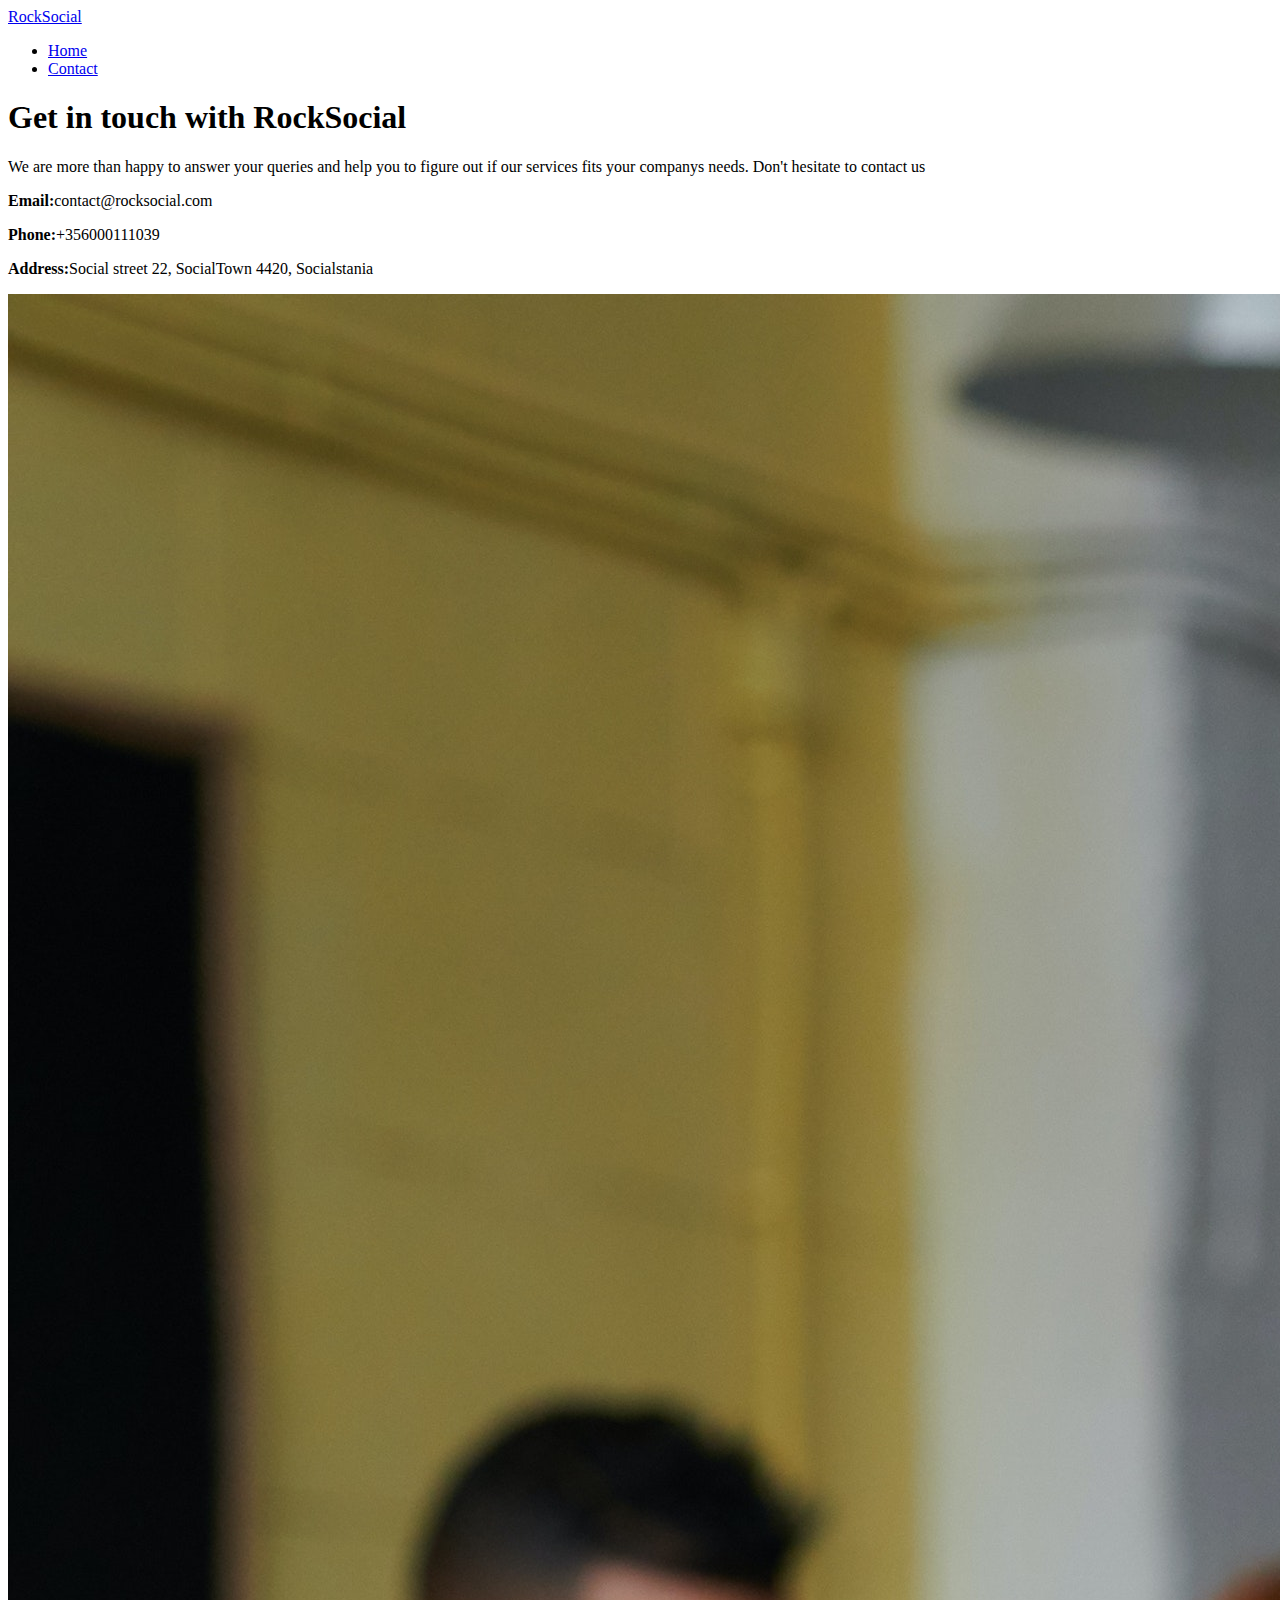
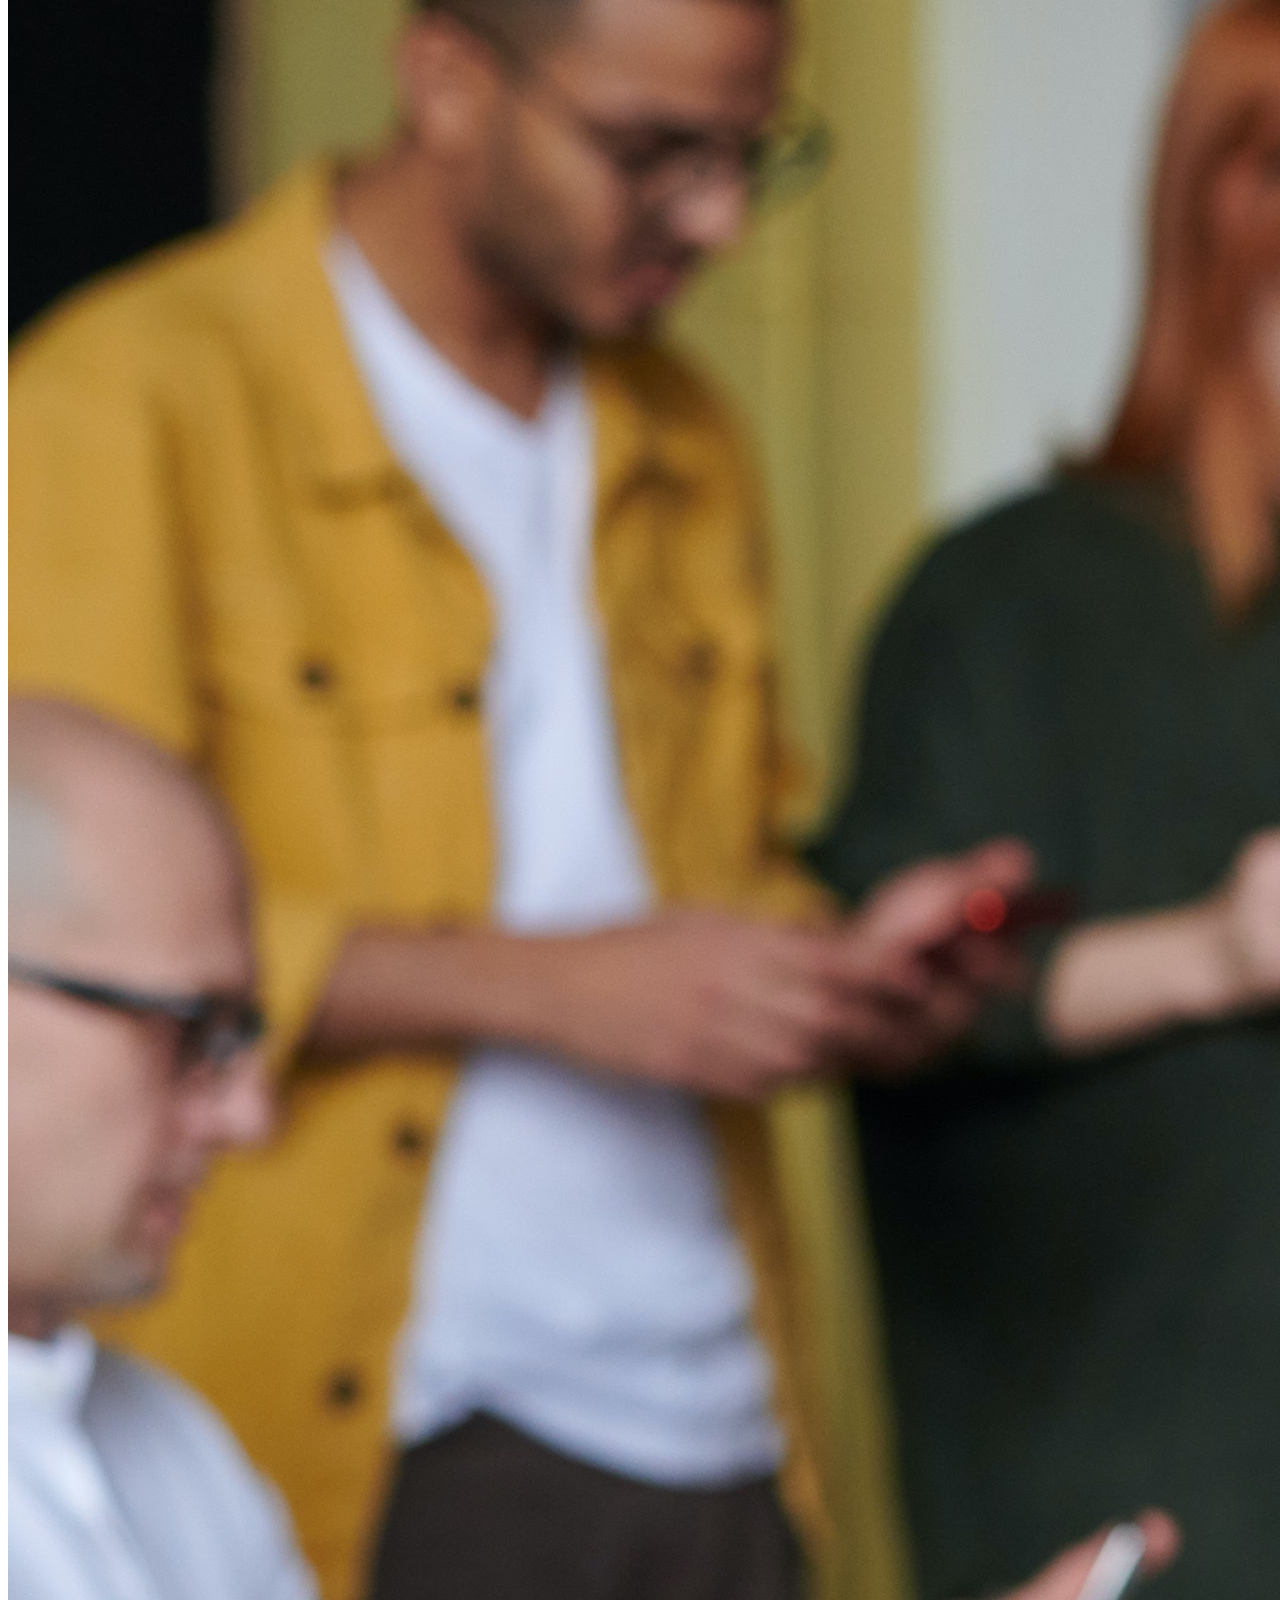
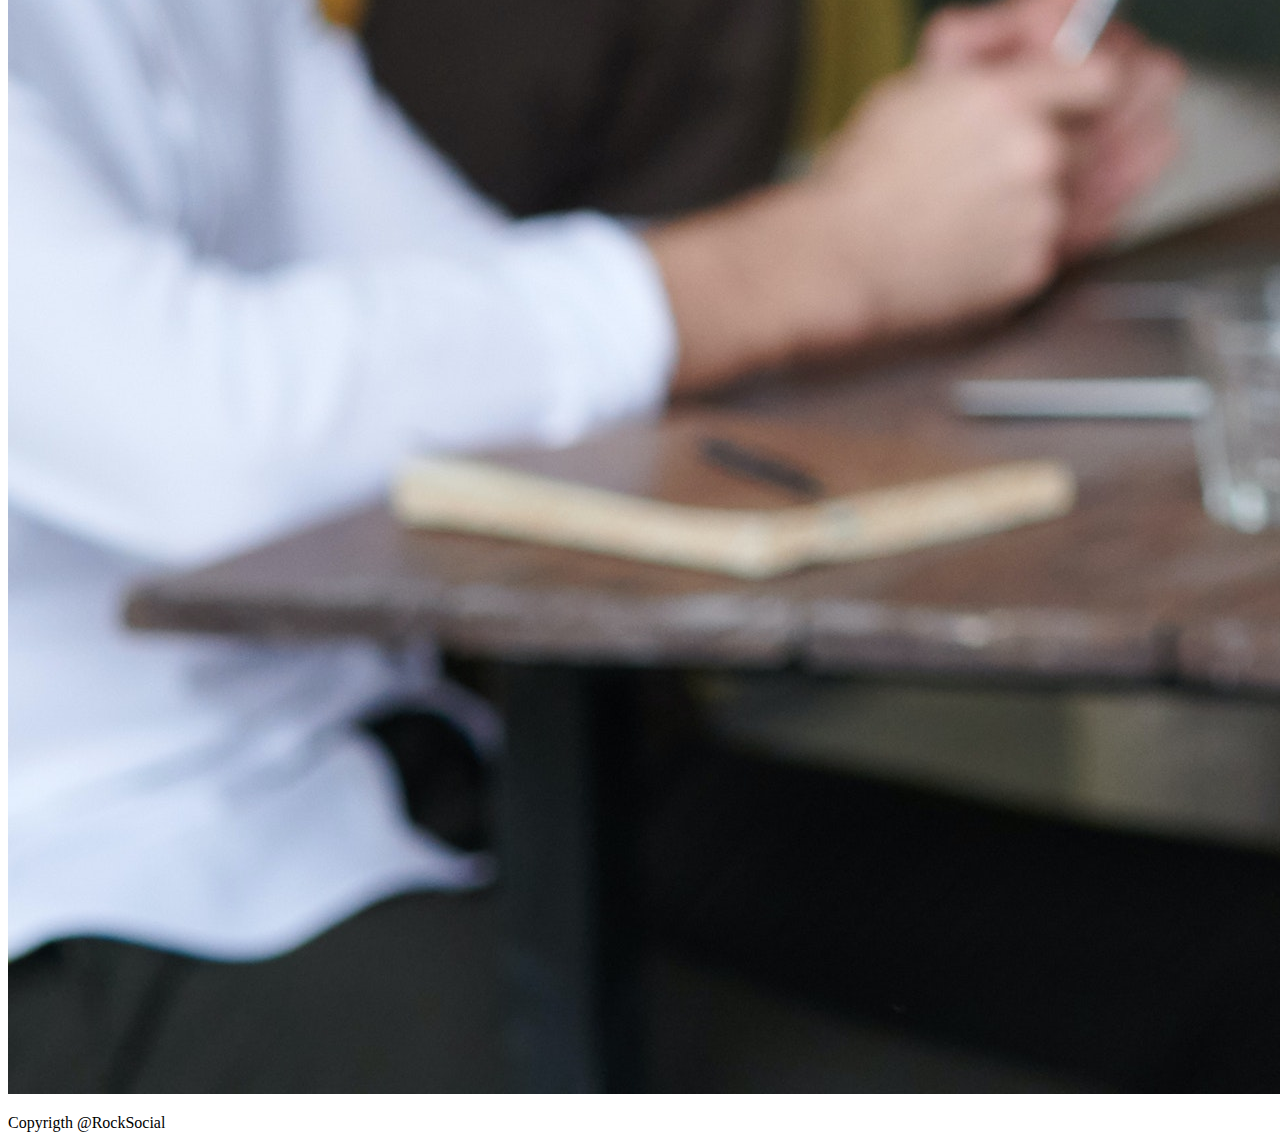
==== pages/contact.html @ 590ec3f7 "HTML added" ====
<!DOCTYPE html>
<html lang="en">
<head>
    <meta charset="UTF-8">
    <meta http-equiv="X-UA-Compatible" content="IE=edge">
    <meta name="viewport" content="width=device-width, initial-scale=1.0">
    <title>Contact</title>
</head>
<body>
    <header>
        <div>
            <a href="index.html">RockSocial</a>
            <nav>
                <ul>
                    <li><a href="../index.html">Home</a></li>
                    <li><a href="./contact.html">Contact</a></li>
                </ul>
            </nav>
        </div>
    </header>
    <main>
        <h1>Get in touch with RockSocial</h1>
        <p>We are more than happy to answer your queries and help you to figure out if our services fits your companys needs. Don't hesitate to contact us</p>
        <div>
            <p><strong>Email:</strong>contact@rocksocial.com</p>
            <p><strong>Phone:</strong>+356000111039</p>
            <p><strong>Address:</strong>Social street 22, SocialTown 4420, Socialstania</p>
        </div>
        <div>
            <img src="../resources/images/image.contact.jpg" alt="Image of RockSocial team">
        </div>
    </main>
    <footer>
        <p>Copyrigth @RockSocial</p>
    </footer>
</body>
</html>
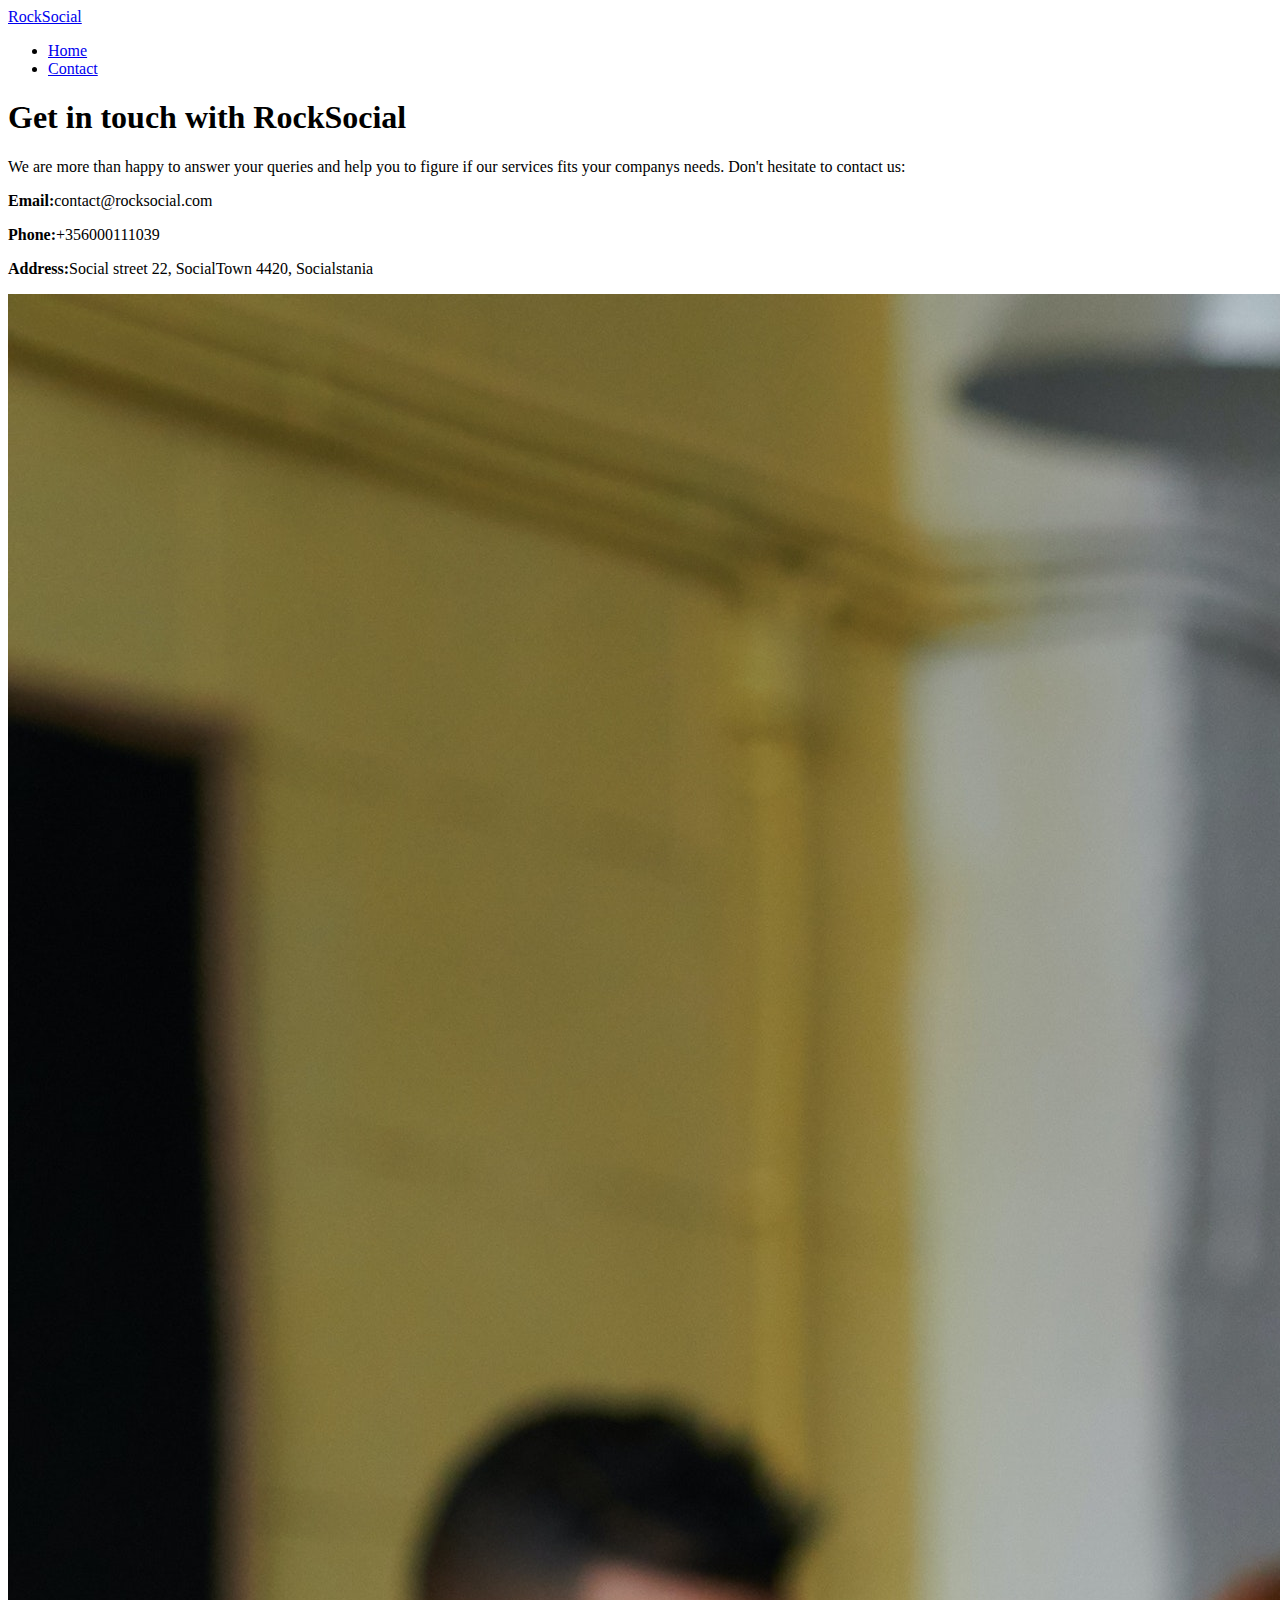
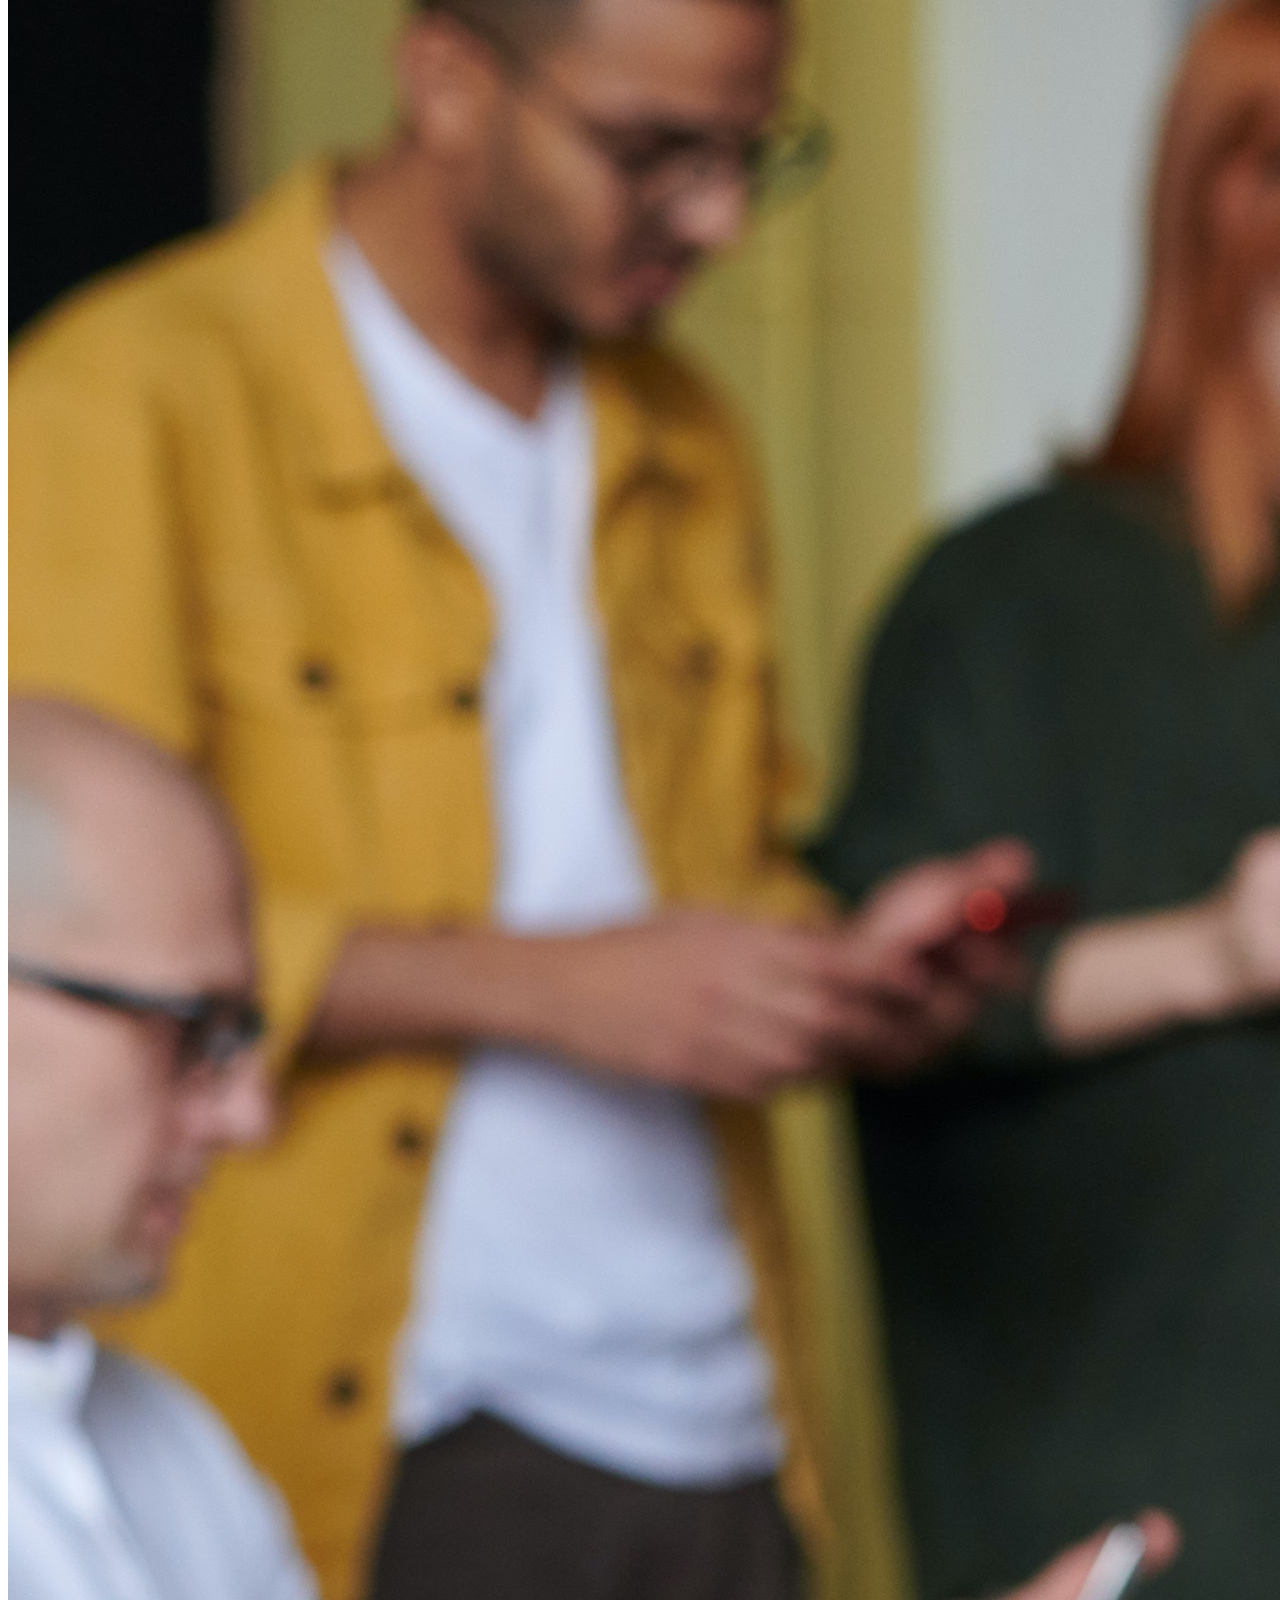
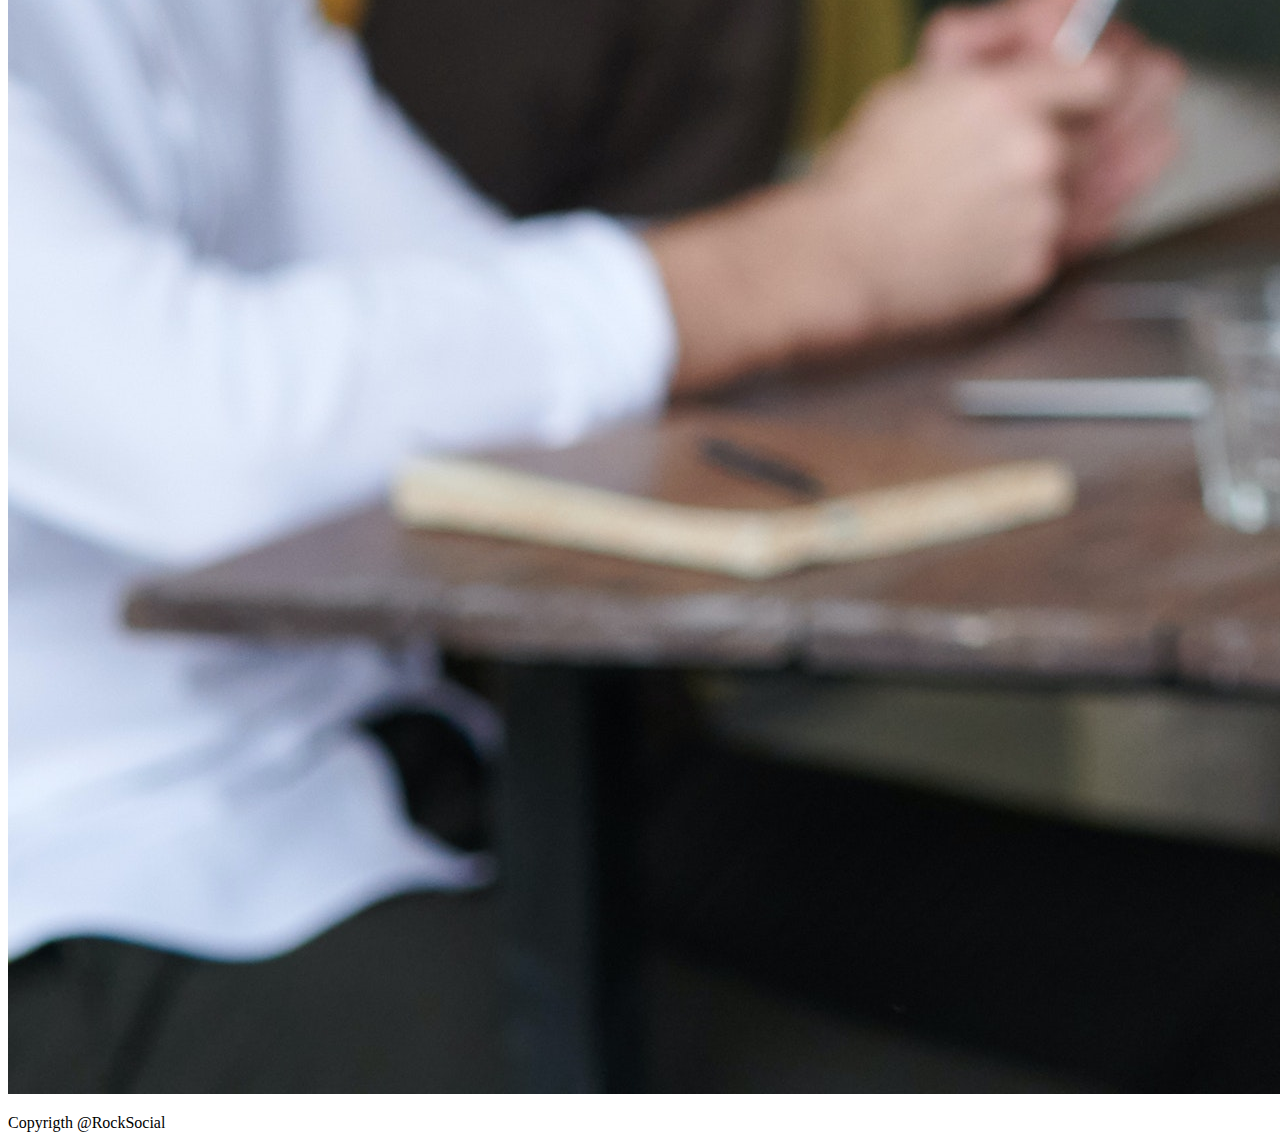
==== commit 1818199a: "proof read text" ====
--- a/pages/contact.html
+++ b/pages/contact.html
@@ -20,7 +20,7 @@
     </header>
     <main>
         <h1>Get in touch with RockSocial</h1>
-        <p>We are more than happy to answer your queries and help you to figure out if our services fits your companys needs. Don't hesitate to contact us</p>
+        <p>We are more than happy to answer your queries and help you to figure if our services fits your companys needs. Don't hesitate to contact us:</p>
         <div>
             <p><strong>Email:</strong>contact@rocksocial.com</p>
             <p><strong>Phone:</strong>+356000111039</p>
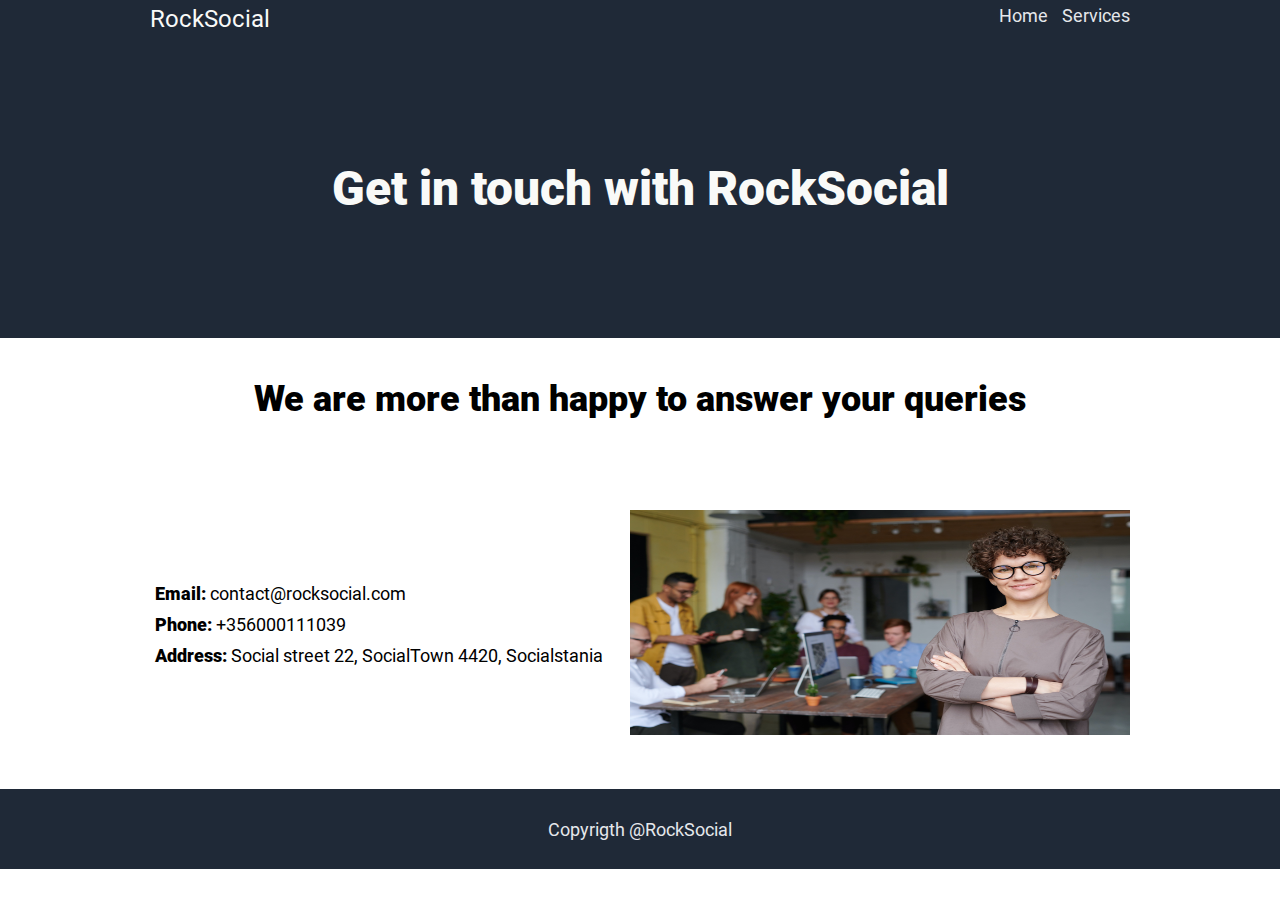
==== commit 892f1a36: "css finished" ====
--- a/pages/contact.html
+++ b/pages/contact.html
@@ -5,30 +5,37 @@
     <meta http-equiv="X-UA-Compatible" content="IE=edge">
     <meta name="viewport" content="width=device-width, initial-scale=1.0">
     <title>Contact</title>
+    <link rel="stylesheet" href="../resources/css/style.css">
 </head>
 <body>
     <header>
-        <div>
-            <a href="index.html">RockSocial</a>
-            <nav>
-                <ul>
-                    <li><a href="../index.html">Home</a></li>
-                    <li><a href="./contact.html">Contact</a></li>
-                </ul>
-            </nav>
+        <div class="header">
+            <div class="header-nav">
+                <a class="logo" href="index.html">RockSocial</a>
+                <nav class="nav">
+                    <a href="../index.html">Home</a>
+                    <a href="./services.html">Services</a>
+                </nav>
+            </div>
         </div>
     </header>
     <main>
-        <h1>Get in touch with RockSocial</h1>
-        <p>We are more than happy to answer your queries and help you to figure if our services fits your companys needs. Don't hesitate to contact us:</p>
-        <div>
-            <p><strong>Email:</strong>contact@rocksocial.com</p>
-            <p><strong>Phone:</strong>+356000111039</p>
-            <p><strong>Address:</strong>Social street 22, SocialTown 4420, Socialstania</p>
+        <div class="page-intro">
+            <h1>Get in touch with RockSocial</h1>
         </div>
-        <div>
-            <img src="../resources/images/image.contact.jpg" alt="Image of RockSocial team">
-        </div>
+        <section class="contact">
+            <h2>We are more than happy to answer your queries</h2>
+            <div class="contact-container">   
+                <div class="contact-main">
+                    <p><strong>Email:</strong> contact@rocksocial.com</p>
+                    <p><strong>Phone:</strong> +356000111039</p>
+                    <p><strong>Address:</strong> Social street 22, SocialTown 4420, Socialstania</p>
+                </div>
+                <div>
+                    <img src="../resources/images/image.contact.jpg" alt="Image of RockSocial team">
+                </div>
+            </div> 
+        </section>
     </main>
     <footer>
         <p>Copyrigth @RockSocial</p>
--- a/resources/css/style.css
+++ b/resources/css/style.css
@@ -0,0 +1,176 @@
+@font-face {
+    font-family: 'Roboto';
+    src: url(../fonts/Roboto-Regular.ttf) format('truetype');
+    font-weight: normal;
+    font-style: normal;
+}
+@font-face {
+    font-family: 'Roboto';
+    src: url(../fonts/Roboto-Black.ttf) format('truetype');
+    font-weight: bold;
+    font-style: normal;
+}
+@font-face {
+    font-family: 'Roboto';
+    src: url(../fonts/Roboto-LightItalic.ttf) format('truetype');
+    font-weight: light;
+    font-style: italic;
+}
+* {
+    box-sizing: border-box;
+    margin: 0px;
+}
+html {
+    font-family: 'Roboto', sans-serif;
+    font-weight: normal;
+    font-style: normal;
+    font-size: 18px;
+}
+h1 {
+    font-family: 'Roboto', sans-serif;
+    font-weight: bold;
+    font-style: normal;
+    font-size: 48px;
+}
+.quote p {
+    font-family: 'Roboto', sans-serif ;
+    font-weight: light;
+    font-style: italic;
+}
+.logo {
+    font-size: 24px;
+}
+.quote p, h2 {
+    font-size: 36px; 
+}
+ul, li {
+    list-style:none;
+    margin: 0;
+    padding: 0;
+}
+ul, li:before {
+    content: '✓ ';
+}
+.logo, .nav a, button a {
+    text-decoration: none;
+}
+button {
+    border: none;
+    padding: 5px 20px;
+    margin-top: 10px;
+    font-weight: bold;
+}
+button, .cta {
+    background-color: #3882f6;
+    border-radius: 3px;
+}
+
+.header, footer, .page-intro {
+    background-color: #1f2937;
+
+}
+.quote {
+    background-color: #E5E7EB;
+}
+.nav a, .hero-main p , footer p, .cta p{
+    color: #E5E7EB;
+}
+.logo, .hero h1, button a, .cta h3, .page-intro {
+    color: #F9faf8;
+}
+.header-nav {
+    display: flex;
+    justify-content: space-between;
+    padding: 5px 150px 
+}
+.nav a{
+    margin-left: 10px; 
+}
+.hero, .contact-container  {
+    display: flex;
+    justify-content: space-around;
+    align-items: center;
+    padding: 50px 150px;
+
+}
+.hero-main, .contact-main {
+    width: 500px;
+    padding: 10px 20px 10px 0px;
+}
+.hero img, .contact-container img  {
+    width: 500px;
+    height:225px;
+}
+.services h2, .contact h2, .packages h2 {
+    margin: 40px 0;
+    text-align: center;
+}
+.services-container {
+    display: flex;
+    justify-content: center;
+}
+.container-item {
+    width: 150px;
+    text-align: center;
+    margin: 0px 20px 50px 20px;
+}
+
+.container-item img {
+    width: 150px;
+    border-radius: 5px;
+}
+.quote {
+    padding: 120px 250px 70px 250px;
+}
+.quote span {
+    text-align: end;
+    font-weight: bold;
+    display: block;
+}
+.cta {
+    display: flex;
+    height: 120px;
+    justify-content: space-around;
+    align-items: center;
+    margin: 50px 200px;
+}
+.cta button {
+    border: 2px solid #F9faf8
+}
+footer {
+    display: flex;
+    align-items: center;
+    justify-content: center;
+    height: 80px;
+    text-align: center;
+}
+.page-intro {
+    height: 300px;
+    display: flex;
+    justify-content: center;
+    align-items: center;
+    padding: 50px 150px;
+}
+.packages-container {
+    display: flex;
+    align-items: center;
+    margin: 50px 40px 100px 40px;
+}
+.package-item {
+    flex: 1;
+    display: flex;
+    flex-wrap: wrap;
+    background-color: #E5E7EB;
+    margin: 20px;
+    padding:30px;
+    border-radius: 3px;
+    text-align: center;
+}
+.package-item > * {
+    flex: 1 1 100%;
+    margin: 5px;
+    line-height: 3;
+} 
+.contact-main p {
+    padding: 5px;
+}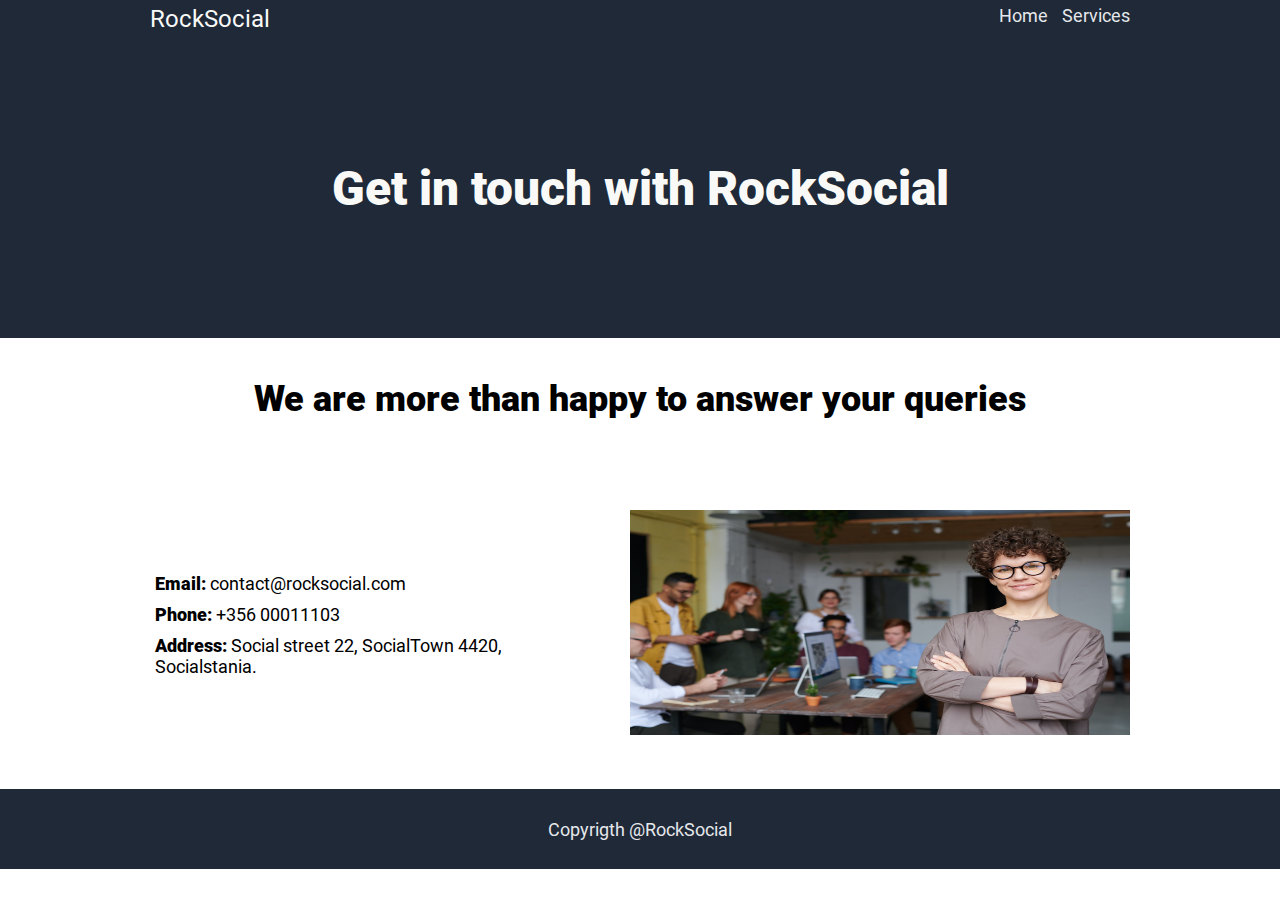
==== commit 7d3be233: "proofread and organized the code" ====
--- a/pages/contact.html
+++ b/pages/contact.html
@@ -11,7 +11,7 @@
     <header>
         <div class="header">
             <div class="header-nav">
-                <a class="logo" href="index.html">RockSocial</a>
+                <a class="logo" href="../index.html">RockSocial</a>
                 <nav class="nav">
                     <a href="../index.html">Home</a>
                     <a href="./services.html">Services</a>
@@ -28,8 +28,8 @@
             <div class="contact-container">   
                 <div class="contact-main">
                     <p><strong>Email:</strong> contact@rocksocial.com</p>
-                    <p><strong>Phone:</strong> +356000111039</p>
-                    <p><strong>Address:</strong> Social street 22, SocialTown 4420, Socialstania</p>
+                    <p><strong>Phone:</strong> +356 00011103</p>
+                    <p><strong>Address:</strong> Social street 22, SocialTown 4420, Socialstania.</p>
                 </div>
                 <div>
                     <img src="../resources/images/image.contact.jpg" alt="Image of RockSocial team">
--- a/resources/css/style.css
+++ b/resources/css/style.css
@@ -43,16 +43,15 @@
 .quote p, h2 {
     font-size: 36px; 
 }
-ul, li {
+ul, 
+li {
     list-style:none;
     margin: 0;
     padding: 0;
 }
-ul, li:before {
+ul, 
+li:before {
     content: '✓ ';
-}
-.logo, .nav a, button a {
-    text-decoration: none;
 }
 button {
     border: none;
@@ -60,22 +59,30 @@
     margin-top: 10px;
     font-weight: bold;
 }
-button, .cta {
+button, 
+.cta {
     background-color: #3882f6;
     border-radius: 3px;
 }
-
-.header, footer, .page-intro {
+.header, 
+footer, 
+.page-intro {
     background-color: #1f2937;
-
 }
 .quote {
     background-color: #E5E7EB;
 }
-.nav a, .hero-main p , footer p, .cta p{
+.nav a, 
+.hero-main p , 
+footer p, 
+.cta p{
     color: #E5E7EB;
 }
-.logo, .hero h1, button a, .cta h3, .page-intro {
+.logo, 
+.hero h1, 
+button a, 
+.cta h3, 
+.page-intro {
     color: #F9faf8;
 }
 .header-nav {
@@ -83,25 +90,35 @@
     justify-content: space-between;
     padding: 5px 150px 
 }
-.nav a{
-    margin-left: 10px; 
-}
-.hero, .contact-container  {
+    .nav a{
+        margin-left: 10px; 
+    }    
+.hero, 
+.contact-container  {
     display: flex;
     justify-content: space-around;
     align-items: center;
     padding: 50px 150px;
 
 }
-.hero-main, .contact-main {
+.hero-main, 
+.contact-main {
     width: 500px;
     padding: 10px 20px 10px 0px;
 }
-.hero img, .contact-container img  {
-    width: 500px;
-    height:225px;
-}
-.services h2, .contact h2, .packages h2 {
+    .hero img, 
+    .contact-container img  {
+        width: 500px;
+        height:225px;
+    }
+    .logo, 
+    .nav a, 
+    button a {
+        text-decoration: none;
+    }
+.services h2, 
+.contact h2, 
+.packages h2 {
     margin: 40px 0;
     text-align: center;
 }
@@ -109,24 +126,24 @@
     display: flex;
     justify-content: center;
 }
-.container-item {
-    width: 150px;
-    text-align: center;
-    margin: 0px 20px 50px 20px;
-}
+    .container-item {
+        width: 150px;
+        text-align: center;
+        margin: 0px 20px 50px 20px;
+    }
 
-.container-item img {
-    width: 150px;
-    border-radius: 5px;
-}
+    .container-item img {
+        width: 150px;
+        border-radius: 5px;
+    }
 .quote {
     padding: 120px 250px 70px 250px;
 }
-.quote span {
-    text-align: end;
-    font-weight: bold;
-    display: block;
-}
+    .quote span {
+        text-align: end;
+        font-weight: bold;
+        display: block;
+    }
 .cta {
     display: flex;
     height: 120px;
@@ -134,9 +151,9 @@
     align-items: center;
     margin: 50px 200px;
 }
-.cta button {
-    border: 2px solid #F9faf8
-}
+    .cta button {
+        border: 2px solid #F9faf8
+    }
 footer {
     display: flex;
     align-items: center;
@@ -156,21 +173,21 @@
     align-items: center;
     margin: 50px 40px 100px 40px;
 }
-.package-item {
-    flex: 1;
-    display: flex;
-    flex-wrap: wrap;
-    background-color: #E5E7EB;
-    margin: 20px;
-    padding:30px;
-    border-radius: 3px;
-    text-align: center;
-}
-.package-item > * {
-    flex: 1 1 100%;
-    margin: 5px;
-    line-height: 3;
-} 
+    .package-item {
+        flex: 1;
+        display: flex;
+        flex-wrap: wrap;
+        background-color: #E5E7EB;
+        margin: 20px;
+        padding:30px;
+        border-radius: 3px;
+        text-align: center;
+    }
+    .package-item > * {
+        flex: 1 1 100%;
+        margin: 5px;
+        line-height: 3;
+    } 
 .contact-main p {
     padding: 5px;
 }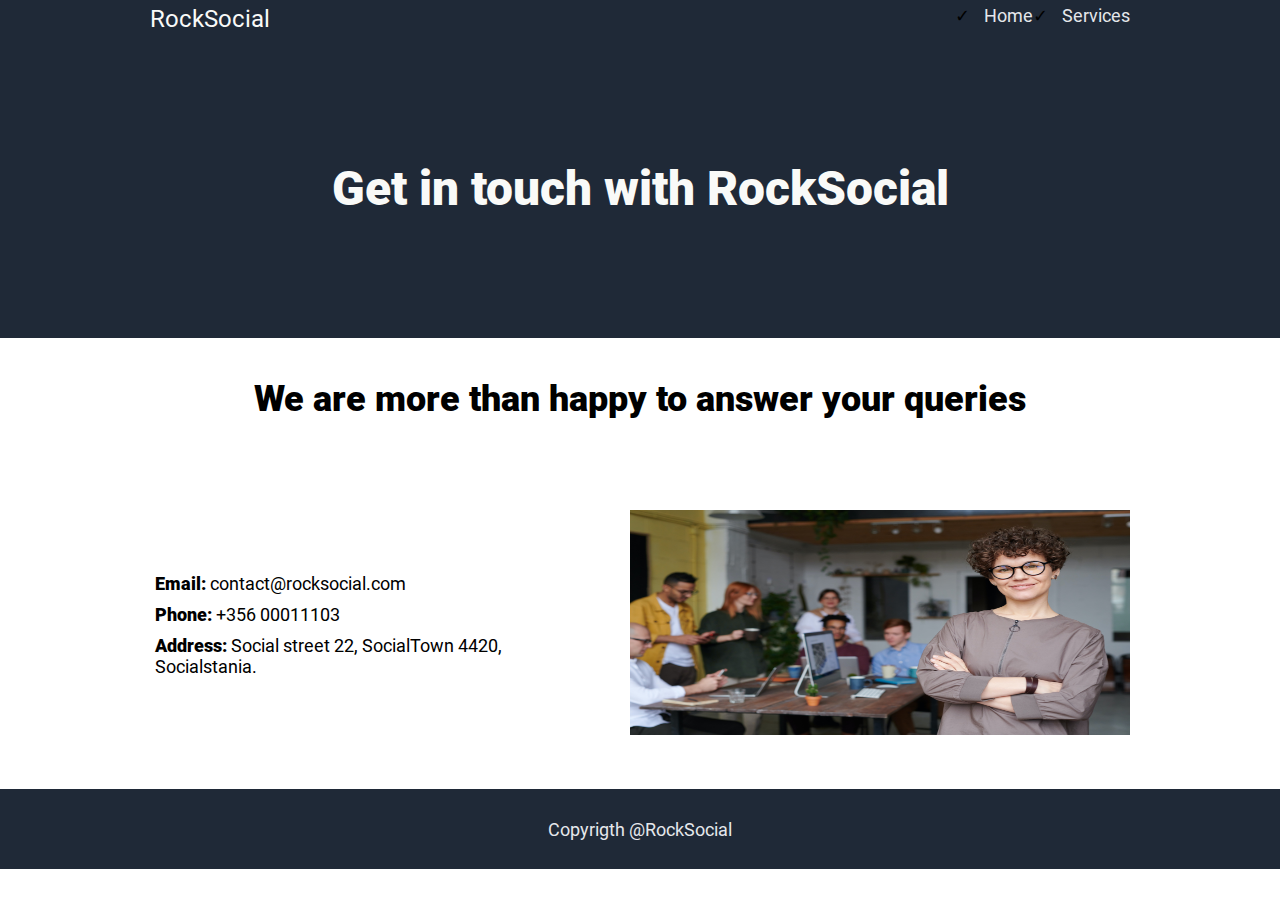
==== commit df8a9301: "final fixes" ====
--- a/pages/contact.html
+++ b/pages/contact.html
@@ -10,30 +10,30 @@
 <body>
     <header>
         <div class="header">
-            <div class="header-nav">
-                <a class="logo" href="../index.html">RockSocial</a>
-                <nav class="nav">
-                    <a href="../index.html">Home</a>
-                    <a href="./services.html">Services</a>
-                </nav>
-            </div>
+            <a class="logo" href="../index.html">RockSocial</a>
+            <nav class="nav">
+                <ul>
+                    <li><a href="../index.html">Home</a></li>
+                    <li><a href="./services.html">Services</a></li>
+                </ul>
+            </nav>
         </div>
     </header>
     <main>
-        <div class="page-intro">
+        <section class="page-intro">
             <h1>Get in touch with RockSocial</h1>
-        </div>
+        </section>
         <section class="contact">
             <h2>We are more than happy to answer your queries</h2>
             <div class="contact-container">   
-                <div class="contact-main">
+                <article class="contact-main">
                     <p><strong>Email:</strong> contact@rocksocial.com</p>
                     <p><strong>Phone:</strong> +356 00011103</p>
                     <p><strong>Address:</strong> Social street 22, SocialTown 4420, Socialstania.</p>
-                </div>
-                <div>
+                </article>
+                <aside>
                     <img src="../resources/images/image.contact.jpg" alt="Image of RockSocial team">
-                </div>
+                </aside>
             </div> 
         </section>
     </main>
--- a/resources/css/style.css
+++ b/resources/css/style.css
@@ -32,7 +32,7 @@
     font-style: normal;
     font-size: 48px;
 }
-.quote p {
+.quote blockquote {
     font-family: 'Roboto', sans-serif ;
     font-weight: light;
     font-style: italic;
@@ -40,7 +40,7 @@
 .logo {
     font-size: 24px;
 }
-.quote p, h2 {
+.quote blockquote, h2 {
     font-size: 36px; 
 }
 ul, 
@@ -65,6 +65,7 @@
     border-radius: 3px;
 }
 .header, 
+.hero,
 footer, 
 .page-intro {
     background-color: #1f2937;
@@ -73,7 +74,7 @@
     background-color: #E5E7EB;
 }
 .nav a, 
-.hero-main p , 
+.hero p , 
 footer p, 
 .cta p{
     color: #E5E7EB;
@@ -85,10 +86,14 @@
 .page-intro {
     color: #F9faf8;
 }
-.header-nav {
+.header {
     display: flex;
     justify-content: space-between;
     padding: 5px 150px 
+}
+.nav ul{
+    display: flex;
+    justify-content: space-between;
 }
     .nav a{
         margin-left: 10px; 
@@ -106,7 +111,7 @@
     width: 500px;
     padding: 10px 20px 10px 0px;
 }
-    .hero img, 
+    aside img, 
     .contact-container img  {
         width: 500px;
         height:225px;
@@ -139,7 +144,7 @@
 .quote {
     padding: 120px 250px 70px 250px;
 }
-    .quote span {
+    .quote cite {
         text-align: end;
         font-weight: bold;
         display: block;
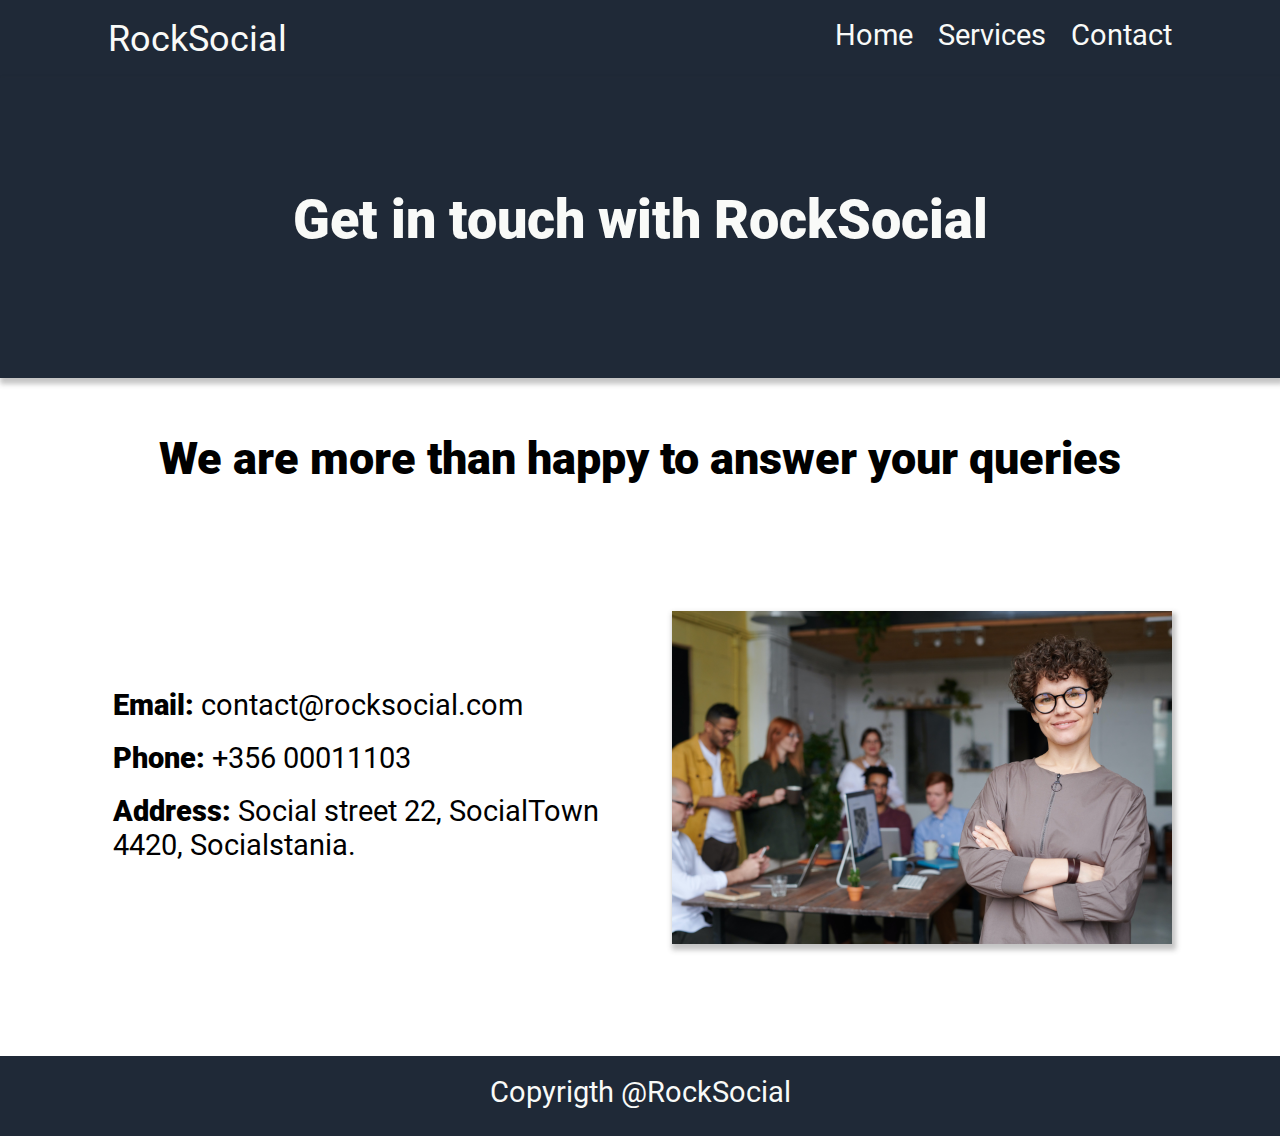
==== commit f16fe0ad: "added responsiveness" ====
--- a/pages/contact.html
+++ b/pages/contact.html
@@ -15,6 +15,7 @@
                 <ul>
                     <li><a href="../index.html">Home</a></li>
                     <li><a href="./services.html">Services</a></li>
+                    <li><a class="active" href="./contact.html">Contact</a></li>
                 </ul>
             </nav>
         </div>
--- a/resources/css/style.css
+++ b/resources/css/style.css
@@ -26,173 +26,345 @@
     font-style: normal;
     font-size: 18px;
 }
+:root {
+    --color-bg: #F9faf8;
+    --color-bg-variant: #E5E7EB;
+    --color-primary: #1f2937;
+    --accent-color: #3882f6;
+    --color-dark: #000;
+}
 h1 {
     font-family: 'Roboto', sans-serif;
     font-weight: bold;
     font-style: normal;
-    font-size: 48px;
-}
-.quote blockquote {
+    font-size: 3rem;
+    margin-bottom: 1rem;
+}
+h2 {
+    font-size: 2.5rem;
+    margin: 3rem;
+    text-align: center;
+}
+h3 {
+    font-size: 2rem;
+}
+p {
+    font-size: 1.6rem;
+    margin-bottom: 0.5rem;
+}
+a {
+    text-decoration: none;
+}
+li,
+a {
+    font-size: 1.6rem;
+}
+figcaption {
+    margin-top: 0.5rem;
+    font-size: 1.2rem;
+}
+blockquote {
     font-family: 'Roboto', sans-serif ;
+    text-align: center;
     font-weight: light;
     font-style: italic;
 }
-.logo {
-    font-size: 24px;
-}
-.quote blockquote, h2 {
-    font-size: 36px; 
-}
-ul, 
-li {
+ul>li {
     list-style:none;
     margin: 0;
     padding: 0;
 }
-ul, 
-li:before {
-    content: '✓ ';
-}
 button {
     border: none;
-    padding: 5px 20px;
+    padding: 10px 30px;
     margin-top: 10px;
+    border-radius: 10px;
     font-weight: bold;
-}
-button, 
+    background-color: var(--accent-color);
+}
+button>a {
+    font-size: 1.2rem;
+    color: var(--color-bg)
+}
+button:hover {
+    border: 3px solid var(--color-bg);
+}
+
+.logo {
+    font-size: 2rem;
+}
+.header, 
+.hero {
+    background-color: var(--color-primary);
+}
+.nav a {
+    margin-left: 1.4rem;
+    color: var(--color-bg)
+}
+.nav a:hover {
+    text-decoration: underline;
+}
+.nav ul{
+    display: flex;
+    justify-content: space-between;
+}
+.header {
+    display: flex;
+    justify-content: space-between;
+    padding: 1rem 6rem;
+}
+.header a.logo {
+    margin: 0;
+    color: var(--color-bg)
+}
+.hero {
+    display: flex;
+    justify-content: space-between;
+    align-items: center;
+    padding: 4rem 6rem 6rem 6rem;
+    box-shadow: 2px 4px 5px 2px rgb(58 58 58 / 30%);
+    color: var(--color-bg);
+}
+.hero-main>button {
+    margin-top: 1rem;
+}
+.hero-main {
+    width: 100%;
+}
+.hero>aside>img {
+    width: 500px;
+    height: auto;
+    margin-left: 2rem;
+    box-shadow: 2px 4px 5px 2px rgb(58 58 58 / 30%);
+}
+
+.services-container {
+    display: flex;
+    justify-content: center;
+}
+.container-item {
+    max-width: 200px;
+    text-align: center;
+    margin: 2rem 1.2rem 5rem 1.2rem;
+}
+.container-item img {
+    width: 100%;
+    border-radius: 5px;
+}
+
+.quote {
+    background-color: var(--color-bg-variant);
+    padding: 4rem 6rem;
+    box-shadow: 2px 4px 5px 2px rgb(58 58 58 / 30%);
+}
+.quote>blockquote {
+    font-size: 36px; 
+}
+.quote cite {
+    text-align: end;
+    font-weight: bold;
+    display: block;
+}
+
 .cta {
-    background-color: #3882f6;
-    border-radius: 3px;
-}
-.header, 
-.hero,
-footer, 
+    display: flex;
+    min-height: 120px;
+    justify-content: space-around;
+    align-items: center;
+    margin: 4rem 6rem;
+    padding: 3rem;
+    background-color: var(--accent-color);
+    color: var(--color-bg);
+    border-radius: 10px;
+    border: 3px solid transparent;
+}
+.cta button {
+    border: 2px solid #F9faf8;
+}
+.cta button:hover {
+    border: 3px solid #F9faf8;
+}
+
 .page-intro {
-    background-color: #1f2937;
-}
-.quote {
+    height: 300px;
+    display: flex;
+    justify-content: center;
+    align-items: center;
+    padding: 4rem 6rem;
+    box-shadow: 2px 4px 5px 2px rgb(58 58 58 / 30%);
+}
+.packages-container {
+    display: flex;
+    align-items: center;
+    justify-content: space-between;
+    width: 100%;
+    margin: 2rem 0;
+    padding: 4rem 6rem;
+    column-gap: 2rem;
+}
+.package-item {
+    flex: 1;
+    display: flex;
+    flex-wrap: wrap;
     background-color: #E5E7EB;
-}
-.nav a, 
-.hero p , 
-footer p, 
-.cta p{
-    color: #E5E7EB;
-}
-.logo, 
-.hero h1, 
-button a, 
-.cta h3, 
-.page-intro {
-    color: #F9faf8;
-}
-.header {
-    display: flex;
-    justify-content: space-between;
-    padding: 5px 150px 
-}
-.nav ul{
-    display: flex;
-    justify-content: space-between;
-}
-    .nav a{
-        margin-left: 10px; 
-    }    
-.hero, 
+    padding: 30px;
+    border-radius: 10px;
+    text-align: center;
+    box-shadow: 2px 4px 5px 2px rgb(58 58 58 / 30%);
+}
+.package-item > * {
+    flex: 1 1 100%;
+    margin: 5px;
+    line-height: 3;
+    padding: 0;
+}
+ul.features li:before {
+    content: '✓ ';
+}
+
+.contact {
+    min-height: 50vh;
+}
 .contact-container  {
     display: flex;
-    justify-content: space-around;
-    align-items: center;
-    padding: 50px 150px;
-
-}
-.hero-main, 
+    justify-content: space-between;
+    align-items: center;
+    padding: 4rem 6rem 6rem 6rem;
+    min-height: 52vh;
+}
+.contact-container img  {
+    width: 500px;
+    height: auto;
+    box-shadow: 2px 4px 5px 2px rgb(58 58 58 / 30%);
+}
 .contact-main {
     width: 500px;
-    padding: 10px 20px 10px 0px;
-}
-    aside img, 
-    .contact-container img  {
-        width: 500px;
-        height:225px;
-    }
-    .logo, 
-    .nav a, 
-    button a {
-        text-decoration: none;
-    }
-.services h2, 
-.contact h2, 
-.packages h2 {
-    margin: 40px 0;
-    text-align: center;
-}
-.services-container {
-    display: flex;
-    justify-content: center;
-}
-    .container-item {
-        width: 150px;
-        text-align: center;
-        margin: 0px 20px 50px 20px;
-    }
-
-    .container-item img {
-        width: 150px;
-        border-radius: 5px;
-    }
-.quote {
-    padding: 120px 250px 70px 250px;
-}
-    .quote cite {
-        text-align: end;
-        font-weight: bold;
-        display: block;
-    }
-.cta {
-    display: flex;
-    height: 120px;
-    justify-content: space-around;
-    align-items: center;
-    margin: 50px 200px;
-}
-    .cta button {
-        border: 2px solid #F9faf8
-    }
-footer {
-    display: flex;
-    align-items: center;
-    justify-content: center;
-    height: 80px;
-    text-align: center;
-}
-.page-intro {
-    height: 300px;
-    display: flex;
-    justify-content: center;
-    align-items: center;
-    padding: 50px 150px;
-}
-.packages-container {
-    display: flex;
-    align-items: center;
-    margin: 50px 40px 100px 40px;
-}
-    .package-item {
-        flex: 1;
-        display: flex;
-        flex-wrap: wrap;
-        background-color: #E5E7EB;
-        margin: 20px;
-        padding:30px;
-        border-radius: 3px;
-        text-align: center;
-    }
-    .package-item > * {
-        flex: 1 1 100%;
-        margin: 5px;
-        line-height: 3;
-    } 
+}
 .contact-main p {
     padding: 5px;
+}
+.page-intro {
+    background-color: var(--color-primary);
+    color: var(--color-bg);
+}
+
+footer {
+    display: flex;
+    align-items: center;
+    justify-content: center;
+    min-height: 80px;
+    text-align: center;
+    background-color: var(--color-primary);
+    color: var(--color-bg);
+}
+
+@media screen and (min-width: 2048px) {
+    body {
+        margin: 0 10%;
+    }
+    main {
+        min-height: 80vh;
+    }
+}
+@media screen and (max-width: 1024px) {
+h1 {
+    font-size: 2.5rem;
+}
+h2 {
+    margin: 1rem 1.5rem;
+}
+p {
+    font-size: 1.2rem;
+}
+a {
+    font-size: 1.4rem;
+}
+.header {
+    padding: 1rem 1.5rem;
+}
+.hero {
+    flex-direction: column;
+    align-items: flex-start;
+}
+.hero>aside>img {
+    display: none;
+}
+.cta {
+    flex-direction: column;
+    align-items: flex-start;
+    justify-content: space-between;
+    padding: 1.5rem;
+}
+.cta>button {
+    margin-top: 1.5rem;
+}
+.packages-container {
+    flex-direction: column;
+    row-gap: 2rem;
+    padding: 1rem 1.5rem;
+}
+.contact-container {
+    padding: 1rem 1.5rem;
+}
+.contact-container img {
+    width: 300px;
+}
+.page-intro {
+    padding: 1rem 1.5rem;
+}
+.page-intro>h1 {
+    text-align: center;
+}
+}
+@media screen and (max-width: 600px) {
+h1 {
+    font-size: 2rem;
+}
+h2 {
+    margin: 1.5rem;
+}
+a {
+    font-size: 1.2rem;
+}
+a.logo {
+    font-size: 1.5rem;
+}
+.nav ul {
+    flex-direction: column;
+}
+.nav a {
+    margin-left: 0.5rem;
+}
+a.active {
+    display: none;
+}
+.hero {
+    padding: 2rem;
+}
+.services-container {
+    flex-wrap: wrap;
+}
+.container-item {
+    max-width: 150px;
+}
+.quote {
+    padding: 1rem 1.5rem;
+}
+.cta {
+    margin: 2rem 0;
+    border-radius: 0;
+}
+.contact-main {
+    width: 100%;
+}
+.contact-container {
+    flex-direction: column-reverse
+}
+.contact-container img {
+    margin-bottom: 1rem;
+}
+.contact-container p {
+    text-align: center;
+    width:100%;
+}
 }